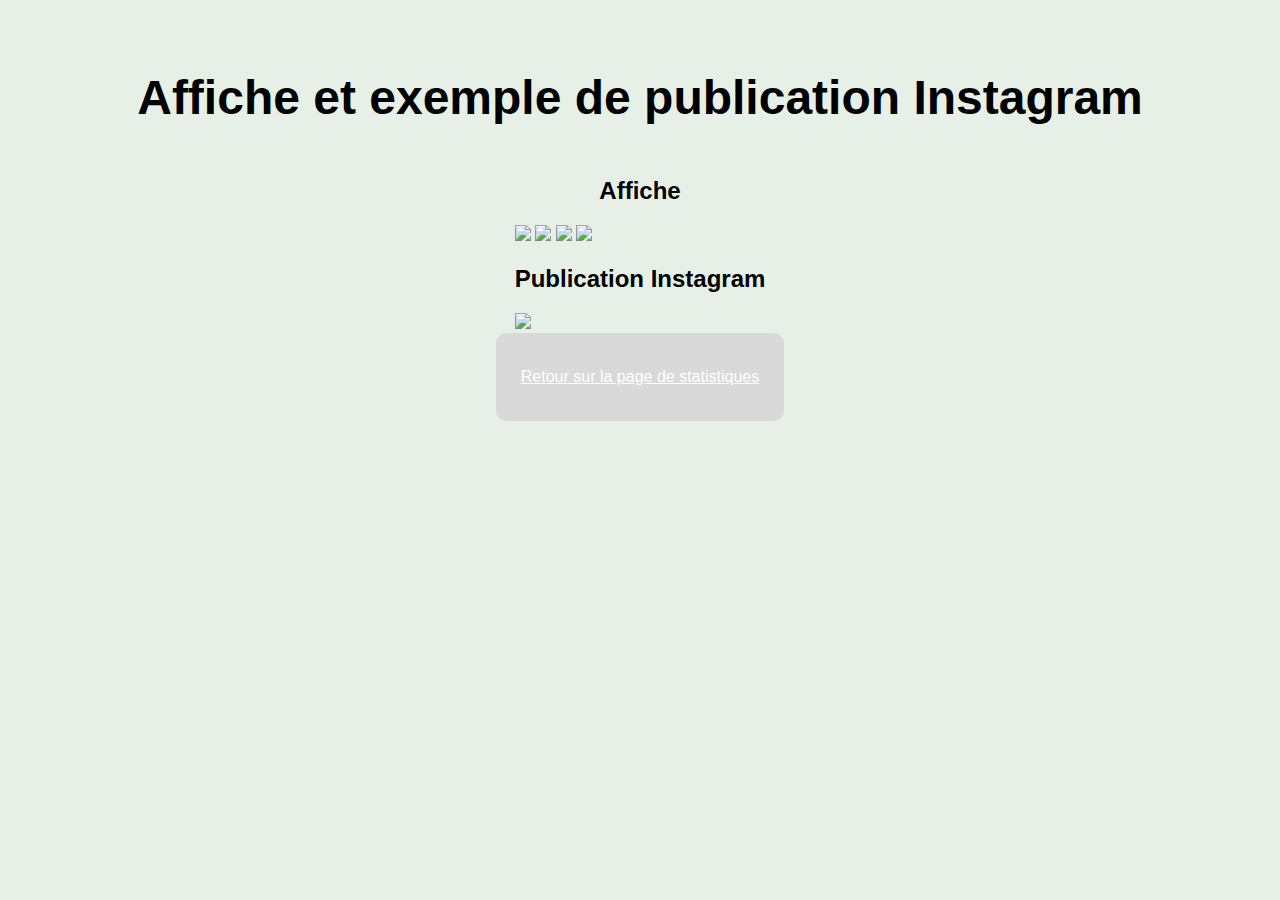
==== promotion.html @ 5e80f9ed "Add files via upload" ====
<!DOCTYPE html>
<html lang="fr">
<head>
    <meta charset="UTF-8">
    <meta http-equiv="X-UA-Compatible" content="IE=edge">
    <link rel="stylesheet" href="styles.css">
    <meta name="viewport" content="width=device-width, initial-scale=1.0">
    <title>Document</title>
</head>
<body>
    <header>
        <H1> Affiche et exemple de publication Instagram</H1>
    </header>
    <section class="image" class="row">
        <h2> Affiche</h2>
        <img src="/image/Affiche Corse.jpg">
        <img src="/image/Affiche Rhone alpes.jpg">
        <img src="/image/Affiche_Languedoc_Rousillon.jpg">
        <img src="/image/Affiche_PACA.jpg">
        <h2> Publication Instagram</h2>
        <img src="/image/Jeanne_Rochat_Publication_instagram.jpg">
    </section>
<a href="index.html"> Retour sur la page de statistiques</a>
</body>
</html>
---- styles.css ----
h1{
    padding-top: 2vh;
    text-align: center;
    font-size: 3em;
   }

img {
    max-width : 20%;
    align-items: center;
}

body {
    margin: 20px;
    display: flex;
    background-color: #e7f0e7;
    flex-direction: column;
    align-items: center;
    font-family:'Franklin Gothic Medium', 'Arial Narrow', Arial, sans-serif
}
section h2 {
    text-align: center;
}
a {
    background-color: #D9D9D9;
    color: white;
    border-style: none;
    border-radius: 10px;
    padding: 35px 25px;
    gap: 20px;
}

@media screen and (max-width:1000px) {

    img {
        flex-wrap: wrap;
    }
    
   }
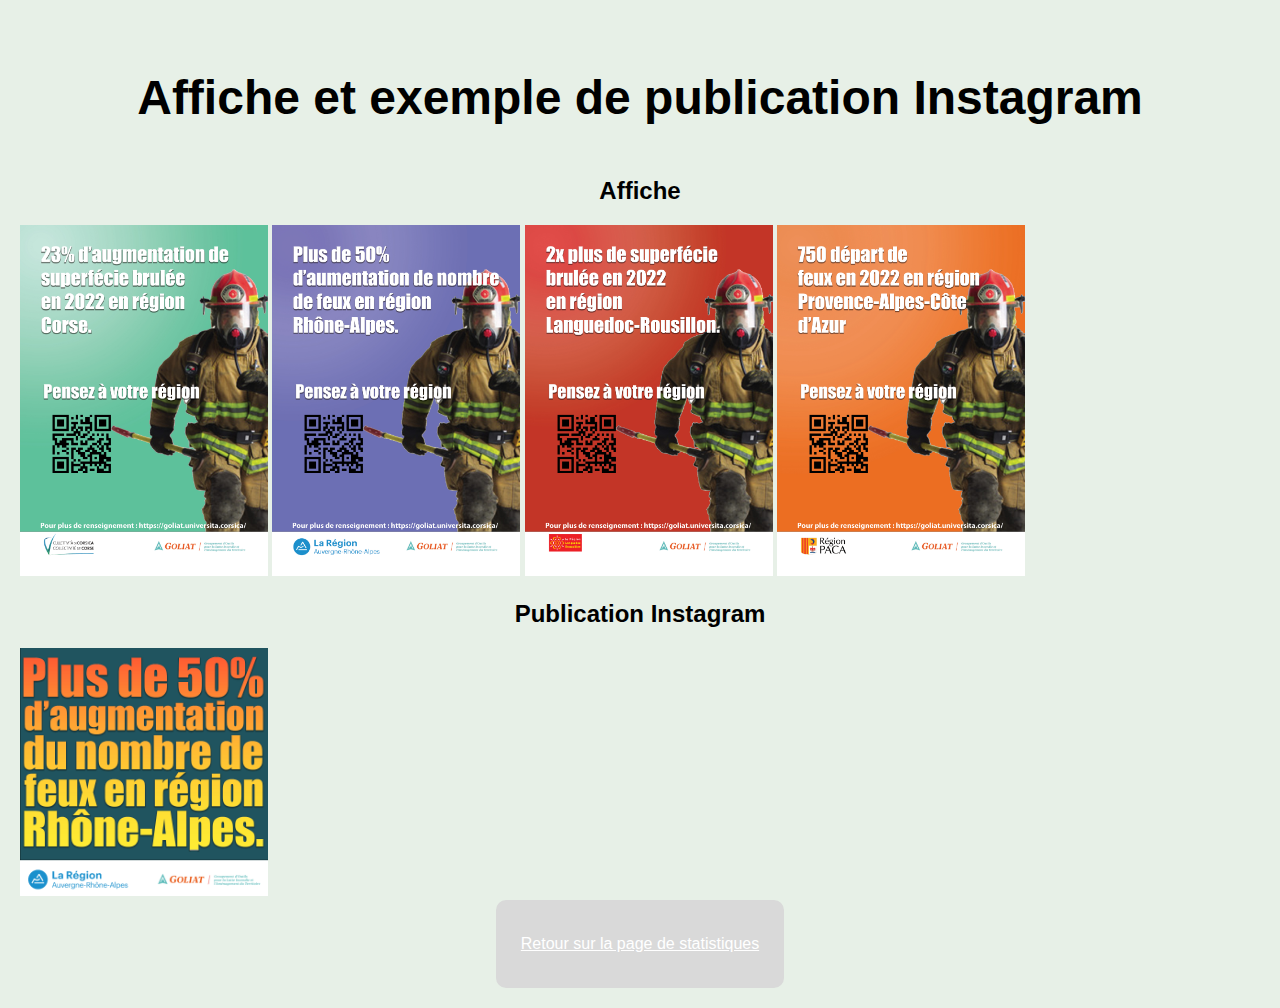
==== commit 60d4af7f: "Update promotion.html" ====
--- a/promotion.html
+++ b/promotion.html
@@ -5,7 +5,7 @@
     <meta http-equiv="X-UA-Compatible" content="IE=edge">
     <link rel="stylesheet" href="styles.css">
     <meta name="viewport" content="width=device-width, initial-scale=1.0">
-    <title>Document</title>
+    <title>Promotion</title>
 </head>
 <body>
     <header>
